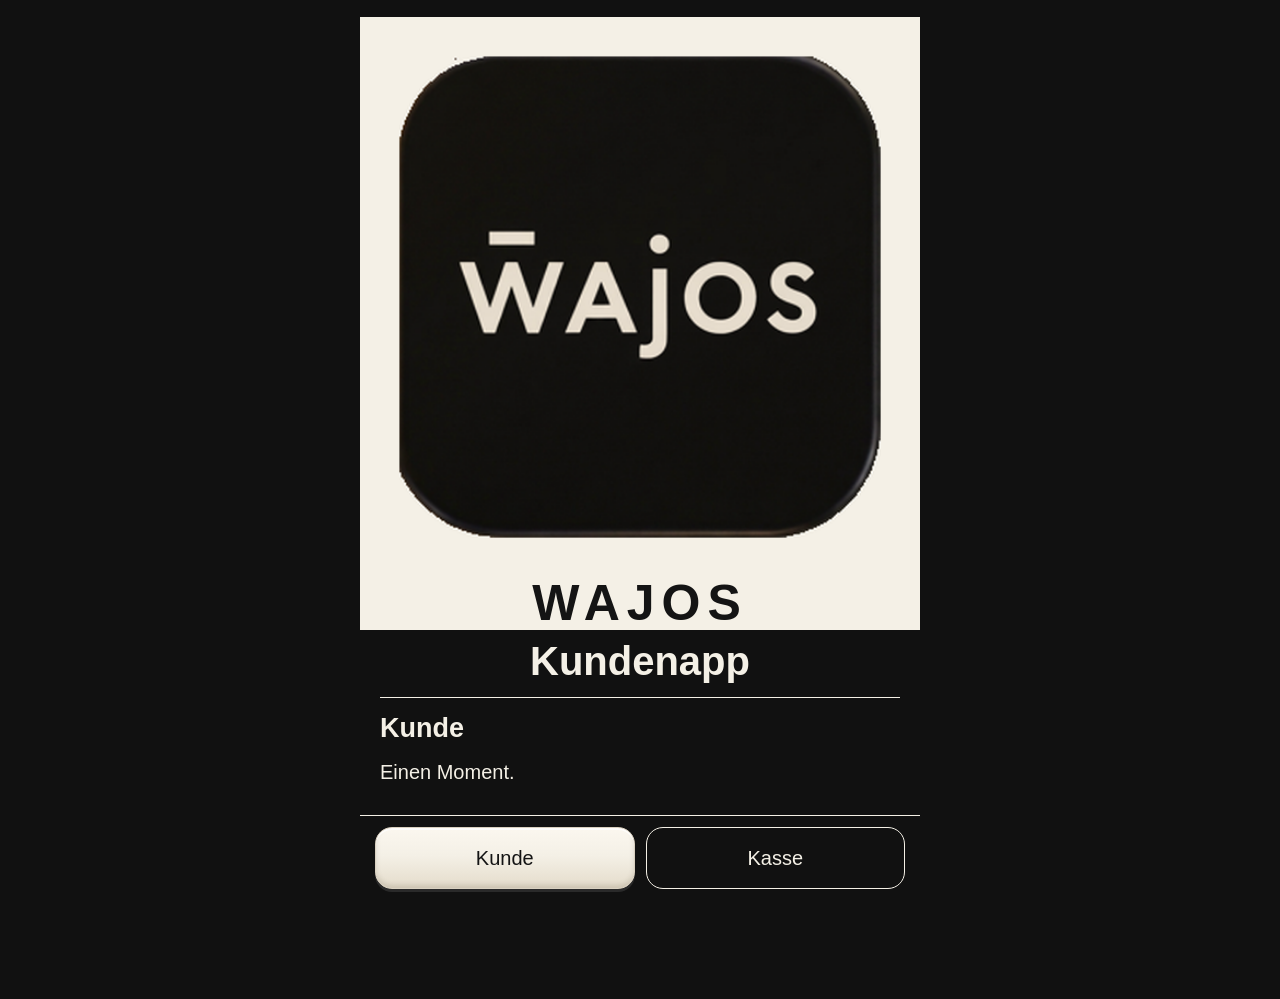
==== static/index.html @ 00520899 "Kundenapp für den Wajos-Feinkostladen in Koblenz." ====
<!DOCTYPE html>
<html lang="de">
<head>
  <meta charset="utf-8">
  <meta name="viewport" content="width=device-width, initial-scale=1">
  <meta name="theme-color" content="#111111">
  <meta name="apple-mobile-web-app-capable" content="yes">
  <meta name="mobile-web-app-capable" content="yes">
  <meta name="apple-mobile-web-app-title" content="WAJOS">
  <title>Kundenapp Wajos</title>
  <link rel="manifest" href="/manifest.json">
  <link rel="apple-touch-icon" href="/logo.png">
  <link rel="stylesheet" href="/style.css">
</head>
<body data-eingang="kunde">
  <main>
    <header class="top">
      <button type="button" id="logo-button" class="logo-button" aria-label="Wajos Feinkost Koblenz">
        <img id="logo" class="logo" alt="" src="/logo.png">
        <span id="wordmark" class="wordmark">WAJOS</span>
      </button>
      <p class="role">Kundenapp</p>
      <div id="shop-lines" class="shop-lines"></div>
    </header>
    <nav class="switch" aria-label="Eingang">
      <button type="button" id="tab-kunde" aria-pressed="true">Kunde</button>
      <button type="button" id="tab-kasse" aria-pressed="false">Kasse</button>
    </nav>
    <div class="panels">
      <section id="kunde" aria-label="Kunde">
        <h2>Kunde</h2>
        <p>Einen Moment.</p>
      </section>
      <section id="kasse" aria-label="Kasse">
        <h2>Kasse</h2>
      </section>
    </div>
    <p class="homepage"><a href="https://koblenz.wajos.de/">Homepage</a></p>
  </main>
  <script src="/app.js"></script>
</body>
</html>
---- style.css ----
:root {
  --paper: #111111;
  --ink: #f4f0e6;
  --muted: #d9d2c5;
  --line: #f4f0e6;
  --cream: #f4f0e6;
  --accent: #141414;
  --black: #111111;
  color-scheme: dark;
}

* { box-sizing: border-box; }

html {
  font-size: 20px;
  text-size-adjust: 100%;
}

body {
  margin: 0;
  background: var(--black);
  color: var(--ink);
  font-family: "Segoe UI", "Helvetica Neue", sans-serif;
  line-height: 1.45;
}

main {
  max-width: 28rem;
  min-height: 100vh;
  min-height: 100dvh;
  margin: 0 auto;
  background: var(--paper);
  padding:
    calc(0.85rem + env(safe-area-inset-top))
    1rem
    calc(7.4rem + env(safe-area-inset-bottom));
}

body[data-stufe="1"] {
  --paper: #1c1c1c;
  --ink: #f4f0e6;
  --muted: #d9d2c5;
  --line: #f4f0e6;
  background: #1c1c1c;
}

body[data-stufe="2"] {
  --paper: #161616;
  --ink: #f4f0e6;
  --muted: #d9d2c5;
  --line: #f4f0e6;
  background: #161616;
}

body[data-stufe="3"] {
  --paper: #0c0c0c;
  --ink: #f7f3ea;
  --muted: #ddd4c6;
  --line: #f7f3ea;
  background: #0c0c0c;
}

body[data-stufe="2"],
body[data-stufe="3"] { color-scheme: dark; }

body[data-stufe="2"] .error,
body[data-stufe="3"] .error { color: #ffb4b4; }

.barcode,
.benefit,
.step,
.note-line,
.install-card {
  color: #111111;
  --ink: #111111;
  --muted: #333333;
  --line: #111111;
}

h1, h2, h3 { font-weight: 650; line-height: 1.2; }
h2 { font-size: 1.35rem; margin: 0 0 0.7rem; }
h3 { font-size: 1.2rem; margin: 0.2rem 0; }

p { margin: 0.35rem 0; }

a { color: inherit; }

button, input, textarea, label.scan-button {
  font: inherit;
  touch-action: manipulation;
}

button, label.scan-button { color: inherit; }

input, textarea { color: #111111; }

button:not(.logo-button),
label.scan-button {
  border-radius: 0.85rem;
  padding: 0.75rem 1rem;
  min-height: 3.1rem;
  width: 100%;
  cursor: pointer;
}

button:not(.logo-button):not(.quiet):not(.send):not([aria-pressed="false"]),
label.scan-button {
  border: 1px solid #d9d0c0;
  background: linear-gradient(180deg, #fbf7ef 0%, #f4f0e6 46%, #e4dccb 100%);
  color: #141414;
  box-shadow:
    inset 0 2px 0 rgba(255, 255, 255, 0.75),
    inset 0 -3px 5px rgba(80, 70, 50, 0.16),
    0 3px 0 #2a2a2a;
}

button[aria-pressed="false"],
button.quiet {
  background: transparent;
  color: var(--ink);
  border: 1px solid var(--line);
}

button.send {
  width: auto;
  min-height: 2.7rem;
  margin-top: 0.35rem;
  padding: 0.45rem 1.5rem;
  border: 3px solid #f4f0e6;
  border-radius: 999px;
  background: #111111;
  color: #f4f0e6;
  font-weight: 650;
  box-shadow: none;
}

button:disabled { opacity: 0.55; cursor: default; }

input, textarea {
  width: 100%;
  padding: 0.7rem 0.85rem;
  border: 1px solid #8d8d8d;
  border-radius: 0.85rem;
  background: linear-gradient(180deg, #fbf7ef 0%, #f4f0e6 42%, #e6dfd2 100%);
  box-shadow:
    inset 0 3px 6px rgba(0, 0, 0, 0.22),
    inset 0 -2px 0 rgba(255, 255, 255, 0.9),
    0 1px 0 rgba(255, 255, 255, 0.65);
  min-height: 3.1rem;
}

textarea { min-height: 4.6rem; resize: vertical; }

.birthday {
  display: grid;
  grid-template-columns: 1fr 1fr;
  gap: 0.55rem;
}

label { display: block; margin-top: 0.45rem; font-weight: 650; }

:focus-visible {
  outline: 2px solid var(--cream);
  outline-offset: 2px;
}

.top {
  margin-left: -1rem;
  margin-right: -1rem;
  text-align: center;
}

.logo-band {
  display: block;
  width: 100%;
  background: #f4f0e6;
}

.wordmark {
  margin: 0;
  font-family: "Segoe UI", "Helvetica Neue", sans-serif;
  font-size: 2.5rem;
  font-weight: 650;
  letter-spacing: 0.14em;
  line-height: 1.05;
  color: #141414;
}

button.logo-button {
  width: 100%;
  height: auto;
  min-height: 0;
  padding: 0;
  border: 0;
  border-radius: 0;
  overflow: hidden;
  background: #f4f0e6;
  line-height: 0;
}

button.logo-button:hover { background: #f4f0e6; }

.logo {
  display: block;
  width: 100%;
  height: auto;
  object-fit: contain;
}

.logo[hidden],
[hidden] { display: none !important; }

.role {
  margin: 0.45rem 1rem 0.7rem;
  color: var(--ink);
  font-size: 2rem;
  font-weight: 700;
  line-height: 1.1;
  text-align: center;
}

.shop-lines { font-size: 0.9rem; }
.shop-lines p { margin: 0.08rem 0; }

.shop-lines a.call {
  display: inline-block;
  padding: 0.35rem 0;
  font-size: 1.15rem;
  font-weight: 700;
  text-decoration: underline;
  text-underline-offset: 0.12em;
}

.homepage {
  margin: 0.9rem 0 0.2rem;
  text-align: center;
  font-size: 1.45rem;
  font-weight: 700;
}

.info-ask { margin: 0.55rem 0 0.2rem; }
.info-title {
  margin-bottom: 0.1rem;
  font-size: 1.2rem;
  font-weight: 700;
}
.info-ask p:last-child { font-weight: 700; }

.switch {
  position: fixed;
  z-index: 3;
  left: 50%;
  bottom: 0;
  transform: translateX(-50%);
  width: min(100%, 28rem);
  display: grid;
  grid-template-columns: 1fr 1fr;
  gap: 0.55rem;
  margin: 0;
  padding: 0.55rem 0.75rem calc(0.55rem + env(safe-area-inset-bottom));
  background: var(--paper);
  border-top: 1px solid var(--line);
}

section {
  margin-top: 0.45rem;
  padding-top: 0.7rem;
  border-top: 1px solid var(--line);
}

body[data-eingang="kunde"] #kasse { display: none; }
body[data-eingang="kasse"] #kunde { display: none; }

.number {
  font-family: Consolas, "Cascadia Mono", "Courier New", monospace;
  font-size: clamp(1.7rem, 8.5vw, 2.5rem);
  letter-spacing: 0.12em;
  text-align: center;
  margin: 0.3rem 0 0.7rem;
  user-select: all;
}

.barcode {
  background: #f4f0e6;
  border: 1px solid var(--line);
  padding: 0.45rem 0.2rem;
  margin: 0.2rem 0 0.5rem;
}

.barcode svg {
  display: block;
  width: 100%;
  height: 7.2rem;
}

.figure {
  font-size: 1.7rem;
  font-weight: 650;
  margin: 0.15rem 0 0.7rem;
}

.progress-block { margin: 0.15rem 0 1rem; }

.progress-label {
  margin: 0.4rem 0 0;
  text-align: center;
  font-weight: 700;
}

.progress {
  height: 1.7rem;
  background: rgba(17, 17, 17, 0.12);
  border: 1px solid var(--line);
  border-radius: 0.85rem;
  overflow: hidden;
  box-shadow: inset 0 2px 5px rgba(0, 0, 0, 0.22);
}

.progress-fill {
  height: 100%;
  background: var(--cream);
}

body[data-stufe="2"] .progress,
body[data-stufe="3"] .progress { background: rgba(255, 255, 255, 0.16); }

.stack { display: grid; gap: 0.45rem; margin: 0.4rem 0 1rem; }

.benefit {
  background: #f4f0e6;
  border: 1px solid var(--line);
  border-left: 4px solid var(--accent);
  padding: 0.75rem 0.85rem;
  margin: 0.55rem 0;
}

.benefit.redeemed { border-left-color: #b7b0a4; }

.steps { display: grid; gap: 0.45rem; margin: 0.2rem 0 1rem; }

.step {
  position: relative;
  overflow: hidden;
  background: #e6dfd2;
  border: 1px solid var(--line);
  padding: 0.45rem 0.75rem;
  font-size: 0.9rem;
  line-height: 1.2;
}

.step-fill {
  position: absolute;
  left: 0;
  top: 0;
  bottom: 0;
  background: var(--accent);
}

.step-copy { position: relative; }

.step p { margin: 0; }

.step,
.benefit {
  border-radius: 0.85rem;
  box-shadow:
    inset 0 1px 0 rgba(255, 255, 255, 0.85),
    0 3px 0 rgba(0, 0, 0, 0.12);
}

.step .step-rate { font-weight: 700; }

.benefit p { margin: 0.15rem 0; }

.tier-label { color: var(--muted); }

.muted, .hint { color: var(--muted); }
.hint { font-size: 0.95rem; }

.ok { color: var(--ink); }
.error { color: #ffb4b4; }

label.scan-button {
  display: grid;
  place-items: center;
  width: 100%;
  min-height: 3.1rem;
  margin-top: 0.4rem;
  font-weight: 650;
  cursor: pointer;
}

input.scan-input {
  position: absolute;
  width: 1px;
  height: 1px;
  min-height: 0;
  padding: 0;
  border: 0;
  opacity: 0;
}

.stored-receipt { margin: 0.7rem 0 0; }
.stored-receipt .hint { margin-bottom: 0.15rem; }

.shot {
  display: block;
  width: 100%;
  margin: 0.4rem 0 0.7rem;
  border: 2px solid var(--black);
  background: #f4f0e6;
}

.month {
  margin: 1rem 0;
  padding: 0.8rem 0;
  border-top: 1px solid var(--line);
  border-bottom: 1px solid var(--line);
}

.thread { margin: 0.3rem 0 0.8rem; }

.note-line {
  margin: 0.35rem 0;
  padding: 0.45rem 0.65rem;
  border-left: 4px solid var(--black);
  background: #f4f0e6;
}

.note-line.firma { border-left-color: var(--accent); }

.note-line .who { font-weight: 650; }

.install-ask {
  position: fixed;
  z-index: 6;
  inset: 0;
  display: grid;
  place-items: center;
  padding: 1rem;
  background: rgba(17, 17, 17, 0.55);
}

.install-card {
  width: min(100%, 22rem);
  background: #f4f0e6;
  padding: 1.15rem 1rem 1rem;
  border: 2px solid var(--black);
}

.install-card h2 {
  font-size: 1.7rem;
  font-weight: 700;
  margin: 0 0 0.85rem;
  text-align: center;
}

.install-actions {
  display: grid;
  grid-template-columns: 1fr 1fr;
  gap: 0.55rem;
  margin-top: 0.85rem;
}

@media (hover: hover) {
  button:not(.logo-button):not(.quiet):not(.send):not([aria-pressed="false"]):hover,
  label.scan-button:hover {
    background: linear-gradient(180deg, #fffdf8 0%, #e7e1d4 50%, #d9d0c0 100%);
  }
  button[aria-pressed="false"]:hover,
  button.quiet:hover { background: #2a2a2a; }
  button.logo-button:hover { background: #f4f0e6; }
}

@media (max-width: 359px) {
  .number { letter-spacing: 0.06em; }
}
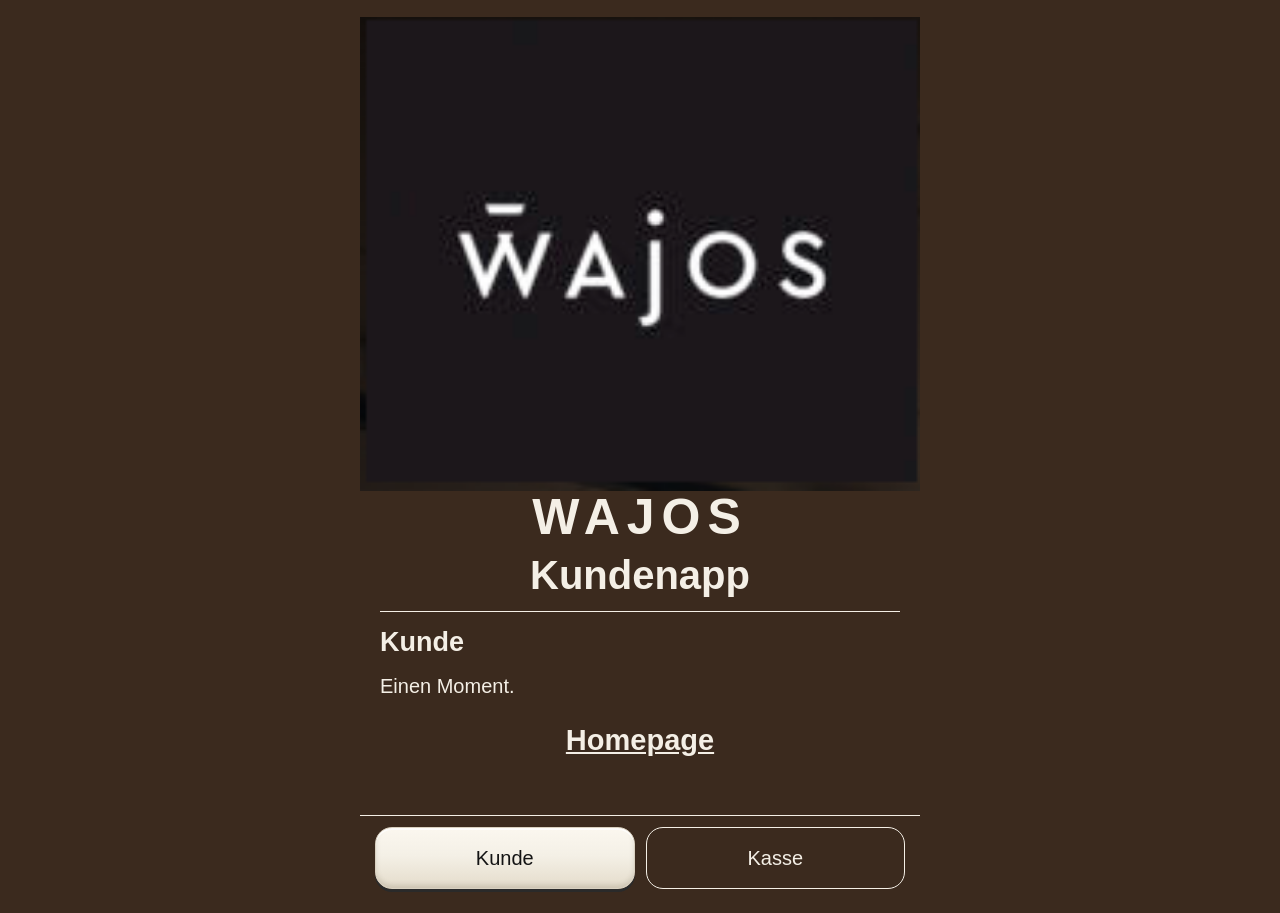
==== commit 6fbc77a6: "Hintergrund der Kundenkarte auf Dunkelbraun stellen." ====
--- a/static/index.html
+++ b/static/index.html
@@ -3,7 +3,7 @@
 <head>
   <meta charset="utf-8">
   <meta name="viewport" content="width=device-width, initial-scale=1">
-  <meta name="theme-color" content="#111111">
+  <meta name="theme-color" content="#3b2a1e">
   <meta name="apple-mobile-web-app-capable" content="yes">
   <meta name="mobile-web-app-capable" content="yes">
   <meta name="apple-mobile-web-app-title" content="WAJOS">
--- a/style.css
+++ b/style.css
@@ -1,8 +1,8 @@
 :root {
-  --paper: #111111;
-  --ink: #f4f0e6;
+  --paper: #3b2a1e;
+  --ink: #f4efe6;
   --muted: #d9d2c5;
-  --line: #f4f0e6;
+  --line: #f4efe6;
   --cream: #f4f0e6;
   --accent: #141414;
   --black: #111111;
@@ -18,7 +18,7 @@
 
 body {
   margin: 0;
-  background: var(--black);
+  background: #3b2a1e;
   color: var(--ink);
   font-family: "Segoe UI", "Helvetica Neue", sans-serif;
   line-height: 1.45;
@@ -37,27 +37,27 @@
 }
 
 body[data-stufe="1"] {
-  --paper: #1c1c1c;
-  --ink: #f4f0e6;
+  --paper: #3b2a1e;
+  --ink: #f4efe6;
   --muted: #d9d2c5;
-  --line: #f4f0e6;
-  background: #1c1c1c;
+  --line: #f4efe6;
+  background: #3b2a1e;
 }
 
 body[data-stufe="2"] {
-  --paper: #161616;
-  --ink: #f4f0e6;
+  --paper: #3b2a1e;
+  --ink: #f4efe6;
   --muted: #d9d2c5;
-  --line: #f4f0e6;
-  background: #161616;
+  --line: #f4efe6;
+  background: #3b2a1e;
 }
 
 body[data-stufe="3"] {
-  --paper: #0c0c0c;
-  --ink: #f7f3ea;
+  --paper: #3b2a1e;
+  --ink: #f4efe6;
   --muted: #ddd4c6;
-  --line: #f7f3ea;
-  background: #0c0c0c;
+  --line: #f4efe6;
+  background: #3b2a1e;
 }
 
 body[data-stufe="2"],
@@ -173,7 +173,7 @@
 .logo-band {
   display: block;
   width: 100%;
-  background: #f4f0e6;
+  background: transparent;
 }
 
 .wordmark {
@@ -183,7 +183,7 @@
   font-weight: 650;
   letter-spacing: 0.14em;
   line-height: 1.05;
-  color: #141414;
+  color: #f4efe6;
 }
 
 button.logo-button {
@@ -193,12 +193,12 @@
   padding: 0;
   border: 0;
   border-radius: 0;
-  overflow: hidden;
-  background: #f4f0e6;
+  overflow: visible;
+  background: transparent;
   line-height: 0;
 }
 
-button.logo-button:hover { background: #f4f0e6; }
+button.logo-button:hover { background: transparent; }
 
 .logo {
   display: block;
@@ -469,7 +469,7 @@
   }
   button[aria-pressed="false"]:hover,
   button.quiet:hover { background: #2a2a2a; }
-  button.logo-button:hover { background: #f4f0e6; }
+  button.logo-button:hover { background: transparent; }
 }
 
 @media (max-width: 359px) {
